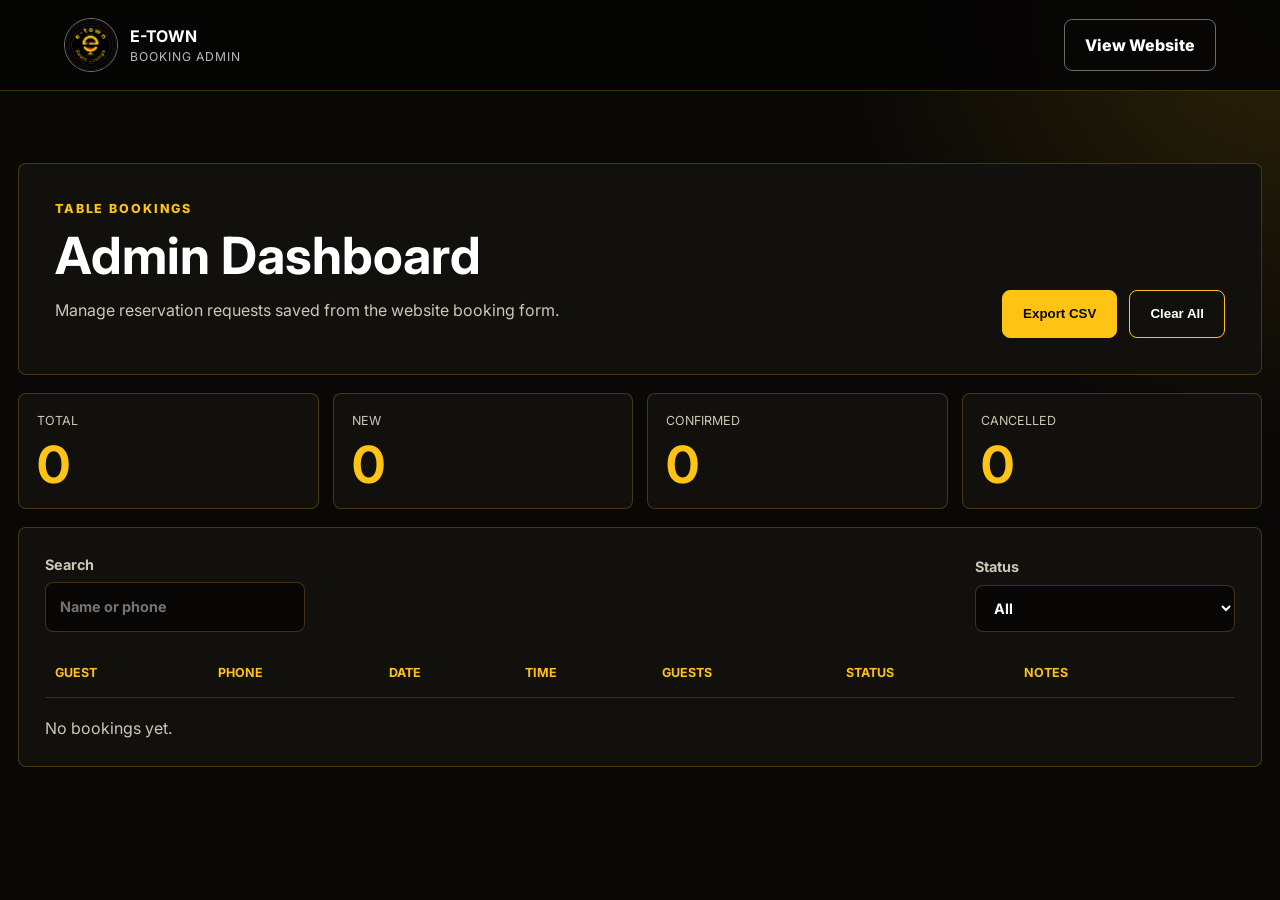
==== admin.html @ 135e71f3 "Add table booking admin dashboard" ====
<!DOCTYPE html>
<html lang="en">
  <head>
    <meta charset="UTF-8" />
    <meta name="viewport" content="width=device-width, initial-scale=1.0" />
    <title>E-TOWN Admin | Table Bookings</title>
    <link rel="preconnect" href="https://fonts.googleapis.com" />
    <link rel="preconnect" href="https://fonts.gstatic.com" crossorigin />
    <link
      href="https://fonts.googleapis.com/css2?family=Inter:wght@400;500;600;700;800&display=swap"
      rel="stylesheet"
    />
    <link rel="icon" href="assets/etown-logo-web.jpg" />
    <link rel="stylesheet" href="styles.css?v=logo-theme" />
  </head>
  <body class="admin-body">
    <header class="admin-header">
      <a class="brand" href="index.html" aria-label="Back to E-TOWN website">
        <img class="brand-logo" src="assets/etown-logo-web.jpg" alt="E-TOWN Resto Lounge logo" />
        <span>
          <strong>E-TOWN</strong>
          <small>Booking Admin</small>
        </span>
      </a>
      <a class="button secondary" href="index.html">View Website</a>
    </header>

    <main class="admin-shell">
      <section class="admin-hero">
        <div>
          <p class="eyebrow">Table Bookings</p>
          <h1>Admin Dashboard</h1>
          <p>Manage reservation requests saved from the website booking form.</p>
        </div>
        <div class="admin-actions">
          <button class="button primary" type="button" data-export>Export CSV</button>
          <button class="button dark" type="button" data-clear>Clear All</button>
        </div>
      </section>

      <section class="admin-stats" aria-label="Booking summary">
        <article>
          <span>Total</span>
          <strong data-stat="total">0</strong>
        </article>
        <article>
          <span>New</span>
          <strong data-stat="new">0</strong>
        </article>
        <article>
          <span>Confirmed</span>
          <strong data-stat="confirmed">0</strong>
        </article>
        <article>
          <span>Cancelled</span>
          <strong data-stat="cancelled">0</strong>
        </article>
      </section>

      <section class="admin-panel">
        <div class="admin-toolbar">
          <label>
            Search
            <input type="search" data-search placeholder="Name or phone" />
          </label>
          <label>
            Status
            <select data-filter>
              <option value="All">All</option>
              <option value="New">New</option>
              <option value="Confirmed">Confirmed</option>
              <option value="Cancelled">Cancelled</option>
            </select>
          </label>
        </div>

        <div class="booking-table-wrap">
          <table class="booking-table">
            <thead>
              <tr>
                <th>Guest</th>
                <th>Phone</th>
                <th>Date</th>
                <th>Time</th>
                <th>Guests</th>
                <th>Status</th>
                <th>Notes</th>
                <th></th>
              </tr>
            </thead>
            <tbody data-bookings></tbody>
          </table>
          <p class="empty-bookings" data-empty>No bookings yet.</p>
        </div>
      </section>
    </main>

    <script src="admin.js"></script>
  </body>
</html>
---- styles.css ----
:root {
  --ink: #050505;
  --paper: #090806;
  --panel: #11100d;
  --panel-soft: #17140f;
  --muted: #cfc6b8;
  --line: rgba(246, 184, 30, 0.24);
  --gold: #ffc313;
  --gold-deep: #c88a15;
  --charcoal: #0d0c0a;
  --cream: #15120d;
  --red: #c62020;
  --green: #ffc313;
  --shadow: 0 24px 70px rgba(0, 0, 0, 0.42);
}

* {
  box-sizing: border-box;
}

html {
  scroll-behavior: smooth;
}

body {
  margin: 0;
  background: var(--paper);
  color: #fff;
  font-family: Inter, Arial, sans-serif;
  line-height: 1.5;
}

a {
  color: inherit;
}

img {
  display: block;
  max-width: 100%;
}

.site-header {
  position: fixed;
  top: 0;
  left: 0;
  right: 0;
  z-index: 20;
  display: flex;
  align-items: center;
  justify-content: space-between;
  gap: 24px;
  padding: 18px clamp(18px, 5vw, 64px);
  color: #fff;
  border-bottom: 1px solid rgba(255, 195, 19, 0.28);
  background: rgba(5, 5, 5, 0.92);
  box-shadow: 0 12px 32px rgba(0, 0, 0, 0.34);
  backdrop-filter: blur(14px);
}

.brand {
  display: inline-flex;
  align-items: center;
  gap: 12px;
  text-decoration: none;
}

.brand-logo {
  width: 54px;
  height: 54px;
  border: 1px solid rgba(255, 255, 255, 0.44);
  border-radius: 50%;
  background: #000;
  object-fit: cover;
}

.brand strong,
.brand small {
  display: block;
}

.brand small {
  color: rgba(255, 255, 255, 0.72);
  font-size: 0.76rem;
  letter-spacing: 0.08em;
  text-transform: uppercase;
}

.site-nav {
  display: flex;
  align-items: center;
  gap: clamp(14px, 3vw, 30px);
  font-size: 0.95rem;
}

.site-nav a {
  text-decoration: none;
  color: rgba(255, 255, 255, 0.84);
}

.site-nav a:hover {
  color: #fff;
}

.nav-cta {
  border: 1px solid rgba(255, 255, 255, 0.42);
  border-radius: 8px;
  padding: 10px 15px;
}

.nav-toggle {
  display: none;
  border: 0;
  background: transparent;
  padding: 8px;
}

.nav-toggle span {
  display: block;
  width: 24px;
  height: 2px;
  margin: 5px 0;
  background: #fff;
}

.hero {
  position: relative;
  min-height: 100svh;
  display: grid;
  align-items: center;
  overflow: hidden;
  background: #090909;
}

.hero-slideshow,
.hero-slide {
  position: absolute;
  inset: 0;
}

.hero-slideshow {
  overflow: hidden;
}

.hero-slide {
  width: 100%;
  height: 100%;
  object-fit: cover;
  object-position: center;
  opacity: 0;
  transform: scale(1.04);
  transition: opacity 900ms ease, transform 5200ms ease;
}

.hero-slide.is-active {
  opacity: 1;
  transform: scale(1);
}

.hero-overlay {
  position: absolute;
  inset: 0;
  background:
    linear-gradient(90deg, rgba(0, 0, 0, 0.82) 0%, rgba(0, 0, 0, 0.52) 38%, rgba(0, 0, 0, 0.08) 100%),
    linear-gradient(0deg, rgba(0, 0, 0, 0.56), rgba(0, 0, 0, 0.1));
}

.hero-content {
  position: relative;
  z-index: 1;
  width: min(760px, calc(100% - 36px));
  margin-left: clamp(18px, 7vw, 90px);
  padding-top: 86px;
  color: #fff;
}

.eyebrow {
  margin: 0 0 12px;
  color: var(--gold);
  font-size: 0.78rem;
  font-weight: 800;
  letter-spacing: 0.15em;
  text-transform: uppercase;
}

h1,
h2,
h3,
p {
  margin-top: 0;
}

h1 {
  margin-bottom: 18px;
  font-size: clamp(2.6rem, 6vw, 5.2rem);
  line-height: 0.96;
  letter-spacing: 0;
}

h2 {
  margin-bottom: 16px;
  font-size: clamp(2rem, 4vw, 4.2rem);
  line-height: 1;
}

h3 {
  margin-bottom: 10px;
  font-size: 1.2rem;
}

.hero-copy {
  max-width: 620px;
  color: rgba(255, 255, 255, 0.82);
  font-size: clamp(1.05rem, 2vw, 1.35rem);
}

.hero-actions,
.site-footer div {
  display: flex;
  flex-wrap: wrap;
  gap: 12px;
}

.button {
  display: inline-flex;
  min-height: 48px;
  align-items: center;
  justify-content: center;
  border-radius: 8px;
  padding: 13px 20px;
  font-weight: 800;
  text-decoration: none;
  cursor: pointer;
}

.button.primary {
  border: 1px solid var(--gold);
  background: var(--gold);
  color: #090806;
}

.button.secondary {
  border: 1px solid rgba(255, 255, 255, 0.4);
  color: #fff;
}

.button.whatsapp {
  border: 1px solid #25d366;
  background: #25d366;
  color: #06130b;
}

.button.dark {
  border: 1px solid var(--gold);
  background: transparent;
  color: #fff;
}

.hero-facts {
  display: grid;
  grid-template-columns: repeat(3, minmax(0, 1fr));
  max-width: 720px;
  margin: 44px 0 0;
  border-top: 1px solid rgba(255, 255, 255, 0.2);
  padding-top: 20px;
  gap: 18px;
}

.hero-facts dt {
  color: rgba(255, 255, 255, 0.64);
  font-size: 0.8rem;
}

.hero-facts dd {
  margin: 4px 0 0;
  font-weight: 800;
}

.hero-dots {
  display: flex;
  gap: 8px;
  margin-top: 28px;
}

.hero-dots span {
  width: 28px;
  height: 4px;
  border-radius: 999px;
  background: rgba(255, 255, 255, 0.32);
  transition: background 240ms ease, width 240ms ease;
}

.hero-dots span.is-active {
  width: 44px;
  background: var(--gold);
}

.section,
.offer-section,
.split-section,
.gallery-section,
.visit-section,
.reserve-section {
  padding: clamp(68px, 10vw, 130px) clamp(18px, 5vw, 64px);
}

.section-heading {
  max-width: 760px;
  margin-bottom: 34px;
}

.section-heading p:not(.eyebrow),
.split-section p,
.visit-panel p,
.reserve-section p {
  color: var(--muted);
}

.experience-list p {
  color: var(--muted);
}

.offer-section {
  display: grid;
  grid-template-columns: minmax(280px, 0.9fr) minmax(300px, 1.1fr);
  gap: clamp(24px, 6vw, 72px);
  align-items: center;
  background: var(--ink);
  color: #fff;
}

.offer-copy p:not(.eyebrow) {
  color: rgba(255, 255, 255, 0.74);
}

.offer-copy h2 {
  max-width: 720px;
}

.offer-actions {
  display: flex;
  flex-wrap: wrap;
  gap: 12px;
  margin-top: 26px;
}

.offer-section > img,
.menu-poster > img {
  width: 100%;
  border-radius: 8px;
  box-shadow: var(--shadow);
}

.menu-poster {
  display: grid;
  grid-template-columns: minmax(0, 1fr) minmax(260px, 360px);
  gap: 24px;
  align-items: start;
  margin-top: 28px;
  border: 1px solid var(--line);
  border-radius: 8px;
  padding: clamp(16px, 3vw, 26px);
  background: linear-gradient(180deg, rgba(255, 195, 19, 0.08), rgba(255, 255, 255, 0.02));
  box-shadow: none;
}

.menu-poster-text-only {
  grid-template-columns: 1fr;
}

.menu-board {
  display: grid;
  grid-template-columns: repeat(3, minmax(0, 1fr));
  gap: 18px;
}

.menu-category {
  min-width: 0;
  border: 1px solid var(--line);
  border-radius: 8px;
  padding: 16px;
  background: var(--panel);
}

.menu-category:nth-child(1) {
  --food-image: url("assets/food-vegetarian.jpg");
}

.menu-category:nth-child(2) {
  --food-image: url("assets/food-chicken.jpg");
}

.menu-category:nth-child(3) {
  --food-image: url("assets/food-seafood.jpg");
}

.menu-category:nth-child(4) {
  --food-image: url("assets/food-rice-noodles.jpg");
}

.menu-category:nth-child(5) {
  --food-image: url("assets/food-beef.jpg");
}

.menu-category:nth-child(6) {
  --food-image: url("assets/food-mutton.jpg");
}

.menu-category:nth-child(7) {
  --food-image: url("assets/food-burger.jpg");
}

.menu-category:nth-child(8) {
  --food-image: url("assets/food-breads.jpg");
}

.menu-category:nth-child(9) {
  --food-image: url("assets/food-egg.jpg");
}

.menu-category h3 {
  margin: -16px -16px 14px;
  border-radius: 8px 8px 0 0;
  padding: 11px 14px;
  background: linear-gradient(90deg, var(--gold), #f7a90b);
  color: #080706;
  font-size: 1.05rem;
  line-height: 1;
  text-transform: uppercase;
}

.menu-category ul {
  display: grid;
  gap: 10px;
  margin: 0;
  padding: 0;
  list-style: none;
}

.menu-category li {
  display: grid;
  grid-template-columns: minmax(0, 1fr) auto;
  gap: 14px;
  align-items: end;
  min-height: 34px;
  border-bottom: 1px dotted rgba(255, 195, 19, 0.3);
  padding: 0 0 8px;
  color: rgba(255, 255, 255, 0.9);
  background: transparent;
  font-size: 0.88rem;
}

.menu-category li span {
  min-width: 0;
  overflow-wrap: anywhere;
  line-height: 1.25;
}

.menu-category li span::after {
  content: none;
}

.menu-category li b {
  min-width: 48px;
  text-align: right;
  color: var(--gold);
  font-variant-numeric: tabular-nums;
  line-height: 1.25;
  padding-left: 8px;
  white-space: nowrap;
  background: transparent;
  border-radius: 0;
  font-weight: 800;
}

.split-section {
  display: grid;
  grid-template-columns: minmax(240px, 0.8fr) minmax(320px, 1.2fr);
  gap: clamp(28px, 7vw, 88px);
  background:
    linear-gradient(135deg, rgba(255, 195, 19, 0.08), transparent 42%),
    var(--charcoal);
  color: #fff;
}

.split-section p {
  color: rgba(255, 255, 255, 0.7);
}

.experience-list {
  display: grid;
  gap: 16px;
}

.experience-list article {
  border-bottom: 1px solid rgba(255, 255, 255, 0.14);
  padding-bottom: 18px;
}

.gallery-section {
  background: #050505;
  color: #fff;
}

.gallery-section .section-heading p:not(.eyebrow) {
  color: rgba(255, 255, 255, 0.7);
}

.gallery-grid {
  display: grid;
  grid-template-columns: repeat(4, minmax(0, 1fr));
  grid-auto-rows: minmax(220px, 22vw);
  gap: 14px;
}

.gallery-item {
  position: relative;
  min-height: 220px;
  margin: 0;
  overflow: hidden;
  border-radius: 8px;
  background: #050505;
}

.gallery-item.large {
  grid-column: span 2;
  grid-row: span 2;
}

.gallery-item.wide {
  grid-column: span 2;
}

.gallery-item img {
  width: 100%;
  height: 100%;
  object-fit: cover;
  transition: transform 280ms ease;
}

.gallery-item:hover img {
  transform: scale(1.035);
}

.gallery-item figcaption {
  position: absolute;
  left: 14px;
  right: 14px;
  bottom: 14px;
  border-radius: 8px;
  padding: 10px 12px;
  color: #fff;
  background: rgba(0, 0, 0, 0.52);
  font-weight: 800;
}

.visit-section {
  display: grid;
  grid-template-columns: minmax(300px, 0.95fr) minmax(300px, 1.05fr);
  gap: 20px;
  align-items: stretch;
}

.visit-panel,
.map-card,
.reservation-form {
  border-radius: 8px;
}

.visit-panel {
  padding: clamp(28px, 5vw, 56px);
  border: 1px solid var(--line);
  background: var(--panel);
}

.visit-details {
  display: grid;
  grid-template-columns: repeat(4, minmax(0, 1fr));
  gap: 16px;
  margin-top: 28px;
}

.map-card {
  min-height: 420px;
  display: grid;
  align-content: end;
  padding: 32px;
  color: #fff;
  background:
    radial-gradient(circle at 22% 18%, rgba(198, 32, 32, 0.38), transparent 24%),
    linear-gradient(135deg, rgba(255, 195, 19, 0.24), rgba(5, 5, 5, 0.92)),
    repeating-linear-gradient(45deg, transparent 0 20px, rgba(255, 195, 19, 0.08) 20px 22px);
  box-shadow: var(--shadow);
}

.map-card span {
  color: var(--gold);
  font-weight: 800;
  text-transform: uppercase;
}

.map-card strong {
  font-size: clamp(2rem, 4vw, 4rem);
  line-height: 1;
}

.reserve-section {
  display: grid;
  grid-template-columns: minmax(260px, 0.8fr) minmax(320px, 1.2fr);
  gap: clamp(24px, 6vw, 76px);
  background:
    linear-gradient(135deg, rgba(198, 32, 32, 0.12), transparent 44%),
    var(--paper);
}

.reservation-form {
  display: grid;
  grid-template-columns: repeat(2, minmax(0, 1fr));
  gap: 14px;
  padding: clamp(20px, 4vw, 34px);
  border: 1px solid var(--line);
  background: var(--panel);
  box-shadow: var(--shadow);
}

label {
  display: grid;
  gap: 7px;
  color: var(--muted);
  font-size: 0.9rem;
  font-weight: 700;
}

input,
textarea,
select {
  width: 100%;
  border: 1px solid var(--line);
  border-radius: 8px;
  padding: 13px 14px;
  background: #080706;
  color: #fff;
  font: inherit;
}

input::placeholder,
textarea::placeholder {
  color: rgba(255, 255, 255, 0.44);
}

textarea {
  min-height: 112px;
  resize: vertical;
}

.full {
  grid-column: 1 / -1;
}

.form-status {
  grid-column: 1 / -1;
  min-height: 24px;
  margin: 0;
  color: var(--green);
  font-weight: 800;
}

.site-footer {
  display: flex;
  align-items: center;
  justify-content: space-between;
  gap: 18px;
  padding: 24px clamp(18px, 5vw, 64px);
  background: var(--ink);
  color: rgba(255, 255, 255, 0.76);
}

.site-footer a {
  text-decoration: none;
}

.floating-whatsapp {
  position: fixed;
  right: clamp(16px, 3vw, 34px);
  bottom: clamp(16px, 3vw, 34px);
  z-index: 30;
  display: grid;
  width: 58px;
  height: 58px;
  place-items: center;
  border: 0;
  border-radius: 50%;
  padding: 0;
  background: transparent;
  text-decoration: none;
  box-shadow: 0 16px 34px rgba(0, 0, 0, 0.38);
}

.floating-whatsapp img {
  width: 100%;
  height: 100%;
  object-fit: contain;
}

.admin-body {
  min-height: 100vh;
  background:
    radial-gradient(circle at top right, rgba(255, 195, 19, 0.14), transparent 28%),
    var(--paper);
}

.admin-header {
  display: flex;
  align-items: center;
  justify-content: space-between;
  gap: 18px;
  border-bottom: 1px solid var(--line);
  padding: 18px clamp(18px, 5vw, 64px);
  background: rgba(5, 5, 5, 0.92);
}

.admin-shell {
  width: min(1280px, calc(100% - 36px));
  margin: 0 auto;
  padding: clamp(32px, 6vw, 72px) 0;
}

.admin-hero,
.admin-panel,
.admin-stats article {
  border: 1px solid var(--line);
  border-radius: 8px;
  background: var(--panel);
}

.admin-hero {
  display: flex;
  align-items: end;
  justify-content: space-between;
  gap: 24px;
  padding: clamp(22px, 4vw, 36px);
}

.admin-hero h1 {
  font-size: clamp(2rem, 4vw, 4rem);
}

.admin-hero p:not(.eyebrow) {
  color: var(--muted);
}

.admin-actions,
.admin-toolbar {
  display: flex;
  flex-wrap: wrap;
  gap: 12px;
}

.admin-stats {
  display: grid;
  grid-template-columns: repeat(4, minmax(0, 1fr));
  gap: 14px;
  margin: 18px 0;
}

.admin-stats article {
  padding: 18px;
}

.admin-stats span,
.booking-table small {
  display: block;
  color: var(--muted);
  font-size: 0.78rem;
  text-transform: uppercase;
}

.admin-stats strong {
  display: block;
  color: var(--gold);
  font-size: clamp(2rem, 4vw, 3.3rem);
  line-height: 1;
  margin-top: 8px;
}

.admin-panel {
  padding: clamp(16px, 3vw, 26px);
}

.admin-toolbar {
  align-items: end;
  justify-content: space-between;
  margin-bottom: 18px;
}

.admin-toolbar label {
  min-width: min(100%, 260px);
}

.booking-table-wrap {
  overflow-x: auto;
}

.booking-table {
  width: 100%;
  min-width: 980px;
  border-collapse: collapse;
}

.booking-table th,
.booking-table td {
  border-bottom: 1px solid rgba(255, 195, 19, 0.18);
  padding: 14px 10px;
  text-align: left;
  vertical-align: top;
}

.booking-table th {
  color: var(--gold);
  font-size: 0.78rem;
  text-transform: uppercase;
}

.booking-table td {
  color: rgba(255, 255, 255, 0.88);
}

.booking-table select {
  min-width: 140px;
  padding: 9px 10px;
}

.table-action {
  border: 1px solid rgba(198, 32, 32, 0.6);
  border-radius: 8px;
  padding: 9px 12px;
  background: rgba(198, 32, 32, 0.16);
  color: #fff;
  cursor: pointer;
}

.empty-bookings {
  margin: 18px 0 0;
  color: var(--muted);
}

@media (max-width: 920px) {
  .menu-board,
  .admin-stats,
  .visit-details {
    grid-template-columns: repeat(2, minmax(0, 1fr));
  }

  .split-section,
  .offer-section,
  .gallery-grid,
  .visit-section,
  .reserve-section {
    grid-template-columns: 1fr;
  }

  .gallery-item.large,
  .gallery-item.wide {
    grid-column: span 1;
    grid-row: span 1;
  }
}

@media (max-width: 700px) {
  .site-header {
    padding: 14px 18px;
  }

  .nav-toggle {
    display: block;
  }

  .site-nav {
    position: absolute;
    top: 72px;
    left: 18px;
    right: 18px;
    display: none;
    flex-direction: column;
    align-items: stretch;
    gap: 0;
    border: 1px solid rgba(255, 255, 255, 0.18);
    border-radius: 8px;
    padding: 8px;
    background: rgba(20, 16, 12, 0.96);
  }

  .site-nav.is-open {
    display: flex;
  }

  .site-nav a {
    padding: 12px;
  }

  .nav-cta {
    margin-top: 6px;
  }

  .hero-content {
    margin: 0 auto;
  }

  .hero-facts,
  .menu-poster,
  .visit-details,
  .reservation-form {
    grid-template-columns: 1fr;
  }

  .site-footer {
    align-items: flex-start;
    flex-direction: column;
  }

  .admin-header,
  .admin-hero {
    align-items: flex-start;
    flex-direction: column;
  }
}

@media (max-width: 480px) {
  .menu-board {
    grid-template-columns: 1fr;
  }

  .admin-stats {
    grid-template-columns: 1fr;
  }

  .floating-whatsapp {
    right: 16px;
    bottom: 16px;
    width: 54px;
    height: 54px;
  }
}
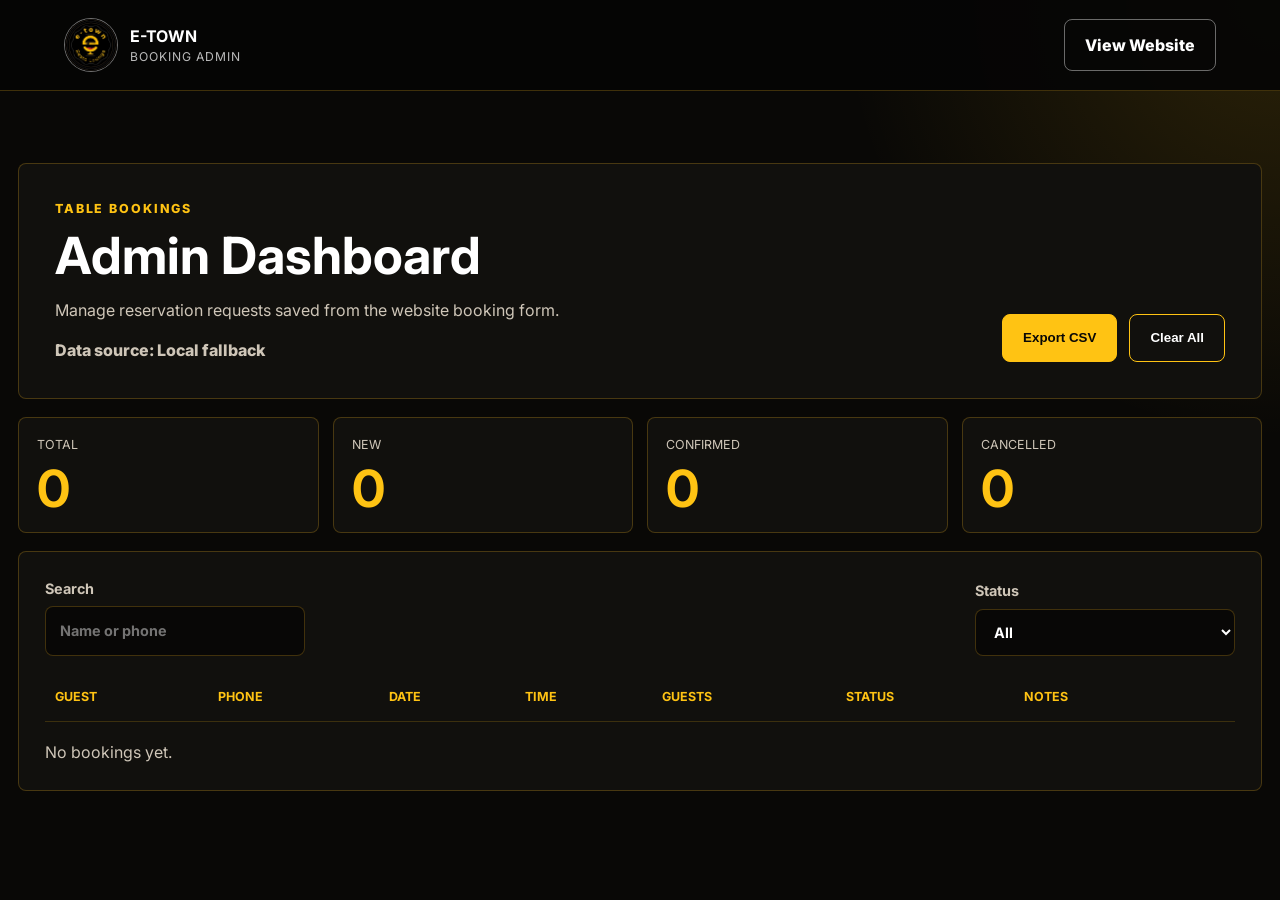
==== commit ae728be6: "Connect bookings to Supabase" ====
--- a/admin.html
+++ b/admin.html
@@ -31,6 +31,7 @@
           <p class="eyebrow">Table Bookings</p>
           <h1>Admin Dashboard</h1>
           <p>Manage reservation requests saved from the website booking form.</p>
+          <p class="admin-source" data-source>Connecting to Supabase...</p>
         </div>
         <div class="admin-actions">
           <button class="button primary" type="button" data-export>Export CSV</button>
@@ -95,6 +96,7 @@
       </section>
     </main>
 
+    <script src="supabase.js"></script>
     <script src="admin.js"></script>
   </body>
 </html>
--- a/styles.css
+++ b/styles.css
@@ -748,6 +748,12 @@
   color: var(--muted);
 }
 
+.admin-source {
+  margin: 12px 0 0;
+  color: var(--gold);
+  font-weight: 800;
+}
+
 .admin-actions,
 .admin-toolbar {
   display: flex;
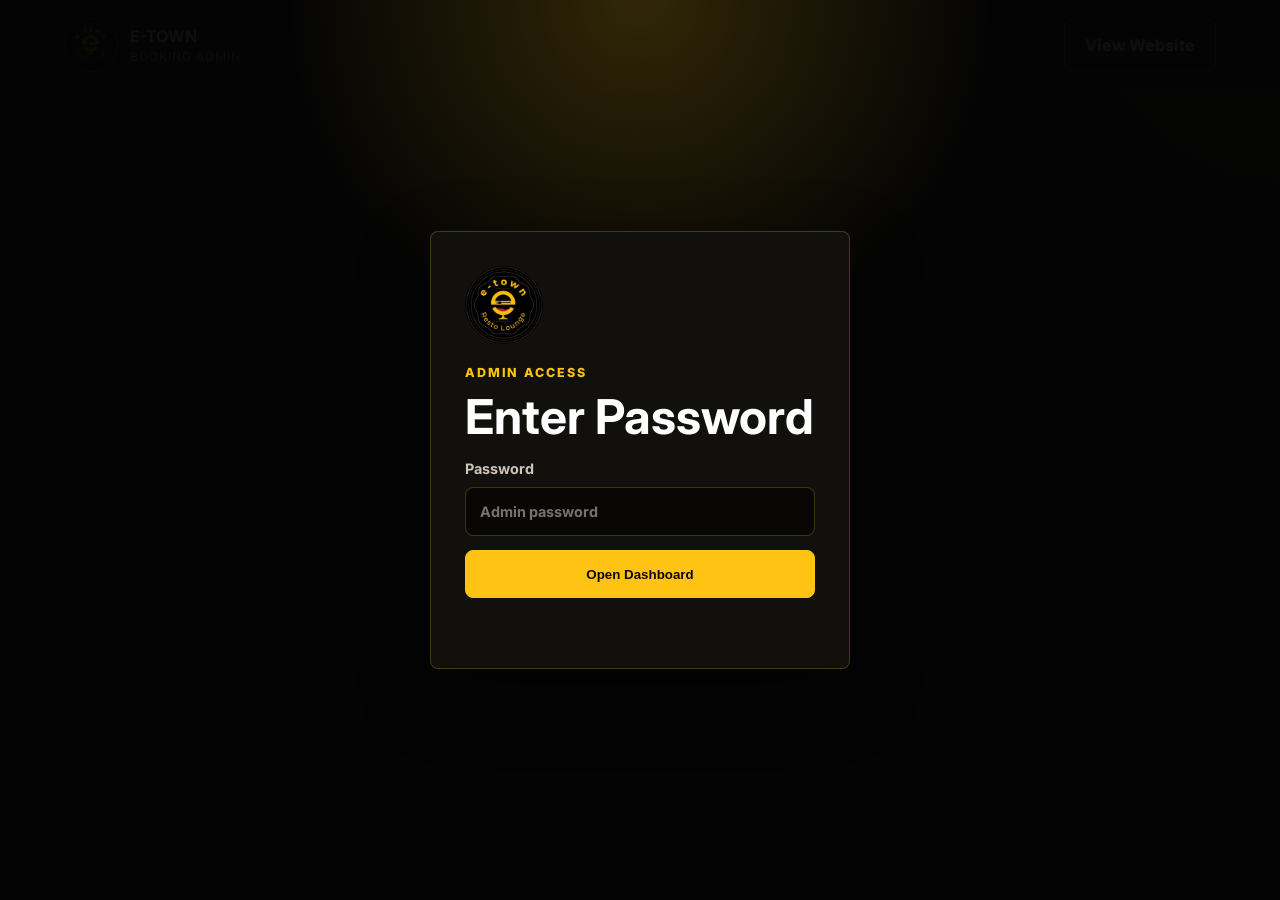
==== commit beb884b5: "Add admin dashboard password gate" ====
--- a/admin.html
+++ b/admin.html
@@ -14,6 +14,20 @@
     <link rel="stylesheet" href="styles.css?v=logo-theme" />
   </head>
   <body class="admin-body">
+    <section class="admin-login" data-admin-login>
+      <form class="admin-login-card" data-admin-login-form>
+        <img src="assets/etown-logo-web.jpg" alt="E-TOWN Resto Lounge logo" />
+        <p class="eyebrow">Admin Access</p>
+        <h1>Enter Password</h1>
+        <label>
+          Password
+          <input type="password" name="adminPassword" placeholder="Admin password" autocomplete="current-password" required />
+        </label>
+        <button class="button primary" type="submit">Open Dashboard</button>
+        <p class="admin-login-error" data-admin-login-error role="alert"></p>
+      </form>
+    </section>
+
     <header class="admin-header">
       <a class="brand" href="index.html" aria-label="Back to E-TOWN website">
         <img class="brand-logo" src="assets/etown-logo-web.jpg" alt="E-TOWN Resto Lounge logo" />
@@ -25,7 +39,7 @@
       <a class="button secondary" href="index.html">View Website</a>
     </header>
 
-    <main class="admin-shell">
+    <main class="admin-shell" data-admin-dashboard hidden>
       <section class="admin-hero">
         <div>
           <p class="eyebrow">Table Bookings</p>
--- a/styles.css
+++ b/styles.css
@@ -849,6 +849,55 @@
   color: var(--muted);
 }
 
+.admin-login {
+  position: fixed;
+  inset: 0;
+  z-index: 100;
+  display: grid;
+  place-items: center;
+  padding: 18px;
+  background:
+    radial-gradient(circle at top, rgba(255, 195, 19, 0.18), transparent 32%),
+    rgba(5, 5, 5, 0.96);
+}
+
+.admin-login[hidden],
+.admin-shell[hidden] {
+  display: none;
+}
+
+.admin-login-card {
+  width: min(420px, 100%);
+  border: 1px solid var(--line);
+  border-radius: 8px;
+  padding: clamp(22px, 5vw, 34px);
+  background: var(--panel);
+  box-shadow: var(--shadow);
+}
+
+.admin-login-card img {
+  width: 78px;
+  height: 78px;
+  border-radius: 50%;
+  margin-bottom: 20px;
+}
+
+.admin-login-card h1 {
+  font-size: clamp(2rem, 6vw, 3rem);
+}
+
+.admin-login-card .button {
+  width: 100%;
+  margin-top: 14px;
+}
+
+.admin-login-error {
+  min-height: 24px;
+  margin: 12px 0 0;
+  color: #ff6b6b;
+  font-weight: 800;
+}
+
 @media (max-width: 920px) {
   .menu-board,
   .admin-stats,
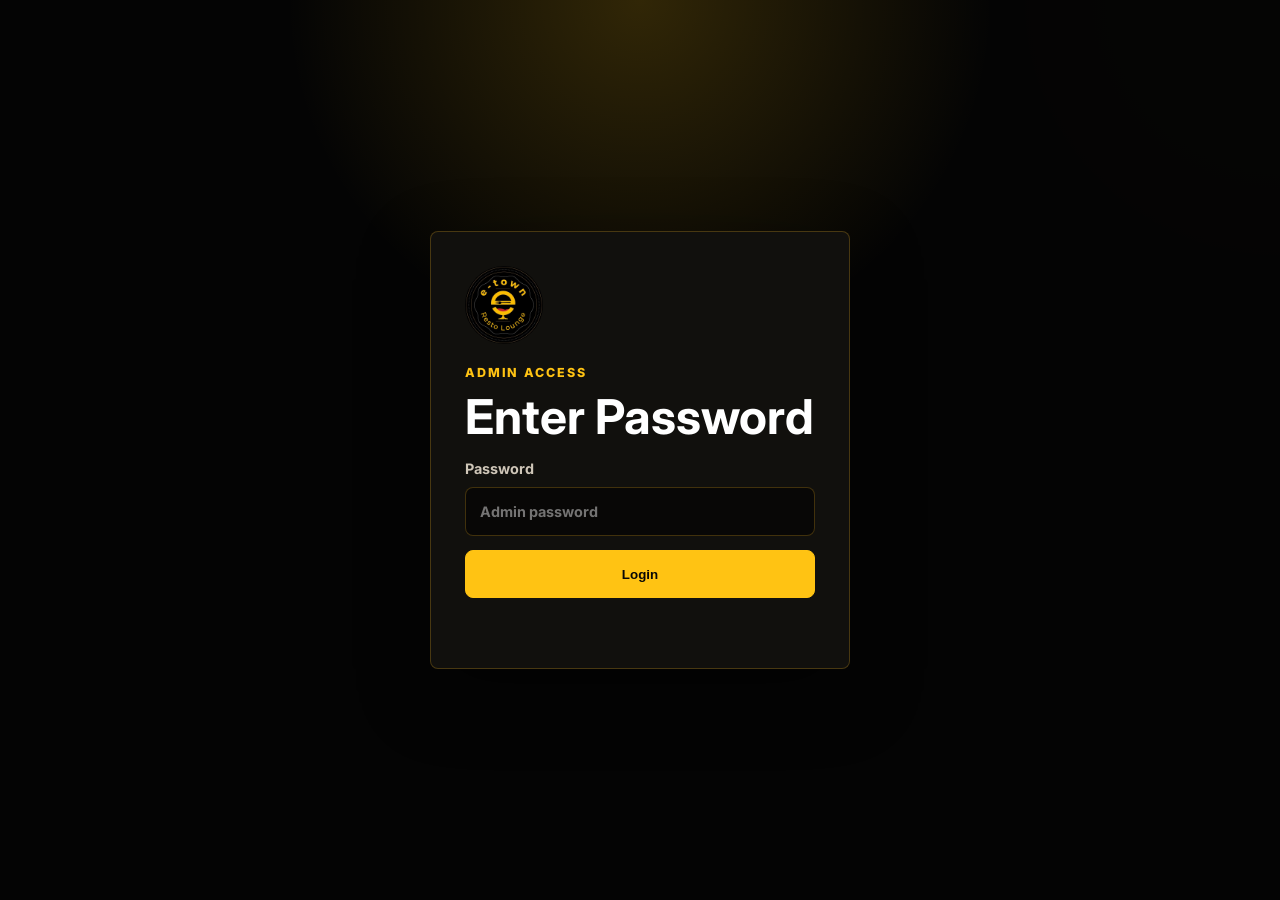
==== commit 9b720ac1: "Add admin login logout controls" ====
--- a/admin.html
+++ b/admin.html
@@ -23,12 +23,12 @@
           Password
           <input type="password" name="adminPassword" placeholder="Admin password" autocomplete="current-password" required />
         </label>
-        <button class="button primary" type="submit">Open Dashboard</button>
+        <button class="button primary" type="submit">Login</button>
         <p class="admin-login-error" data-admin-login-error role="alert"></p>
       </form>
     </section>
 
-    <header class="admin-header">
+    <header class="admin-header" data-admin-header hidden>
       <a class="brand" href="index.html" aria-label="Back to E-TOWN website">
         <img class="brand-logo" src="assets/etown-logo-web.jpg" alt="E-TOWN Resto Lounge logo" />
         <span>
@@ -36,7 +36,10 @@
           <small>Booking Admin</small>
         </span>
       </a>
-      <a class="button secondary" href="index.html">View Website</a>
+      <div class="admin-header-actions">
+        <a class="button secondary" href="index.html">View Website</a>
+        <button class="button dark" type="button" data-admin-logout>Logout</button>
+      </div>
     </header>
 
     <main class="admin-shell" data-admin-dashboard hidden>
--- a/styles.css
+++ b/styles.css
@@ -862,8 +862,17 @@
 }
 
 .admin-login[hidden],
+.admin-header[hidden],
 .admin-shell[hidden] {
   display: none;
+}
+
+.admin-header-actions {
+  display: flex;
+  align-items: center;
+  flex-wrap: wrap;
+  justify-content: flex-end;
+  gap: 10px;
 }
 
 .admin-login-card {
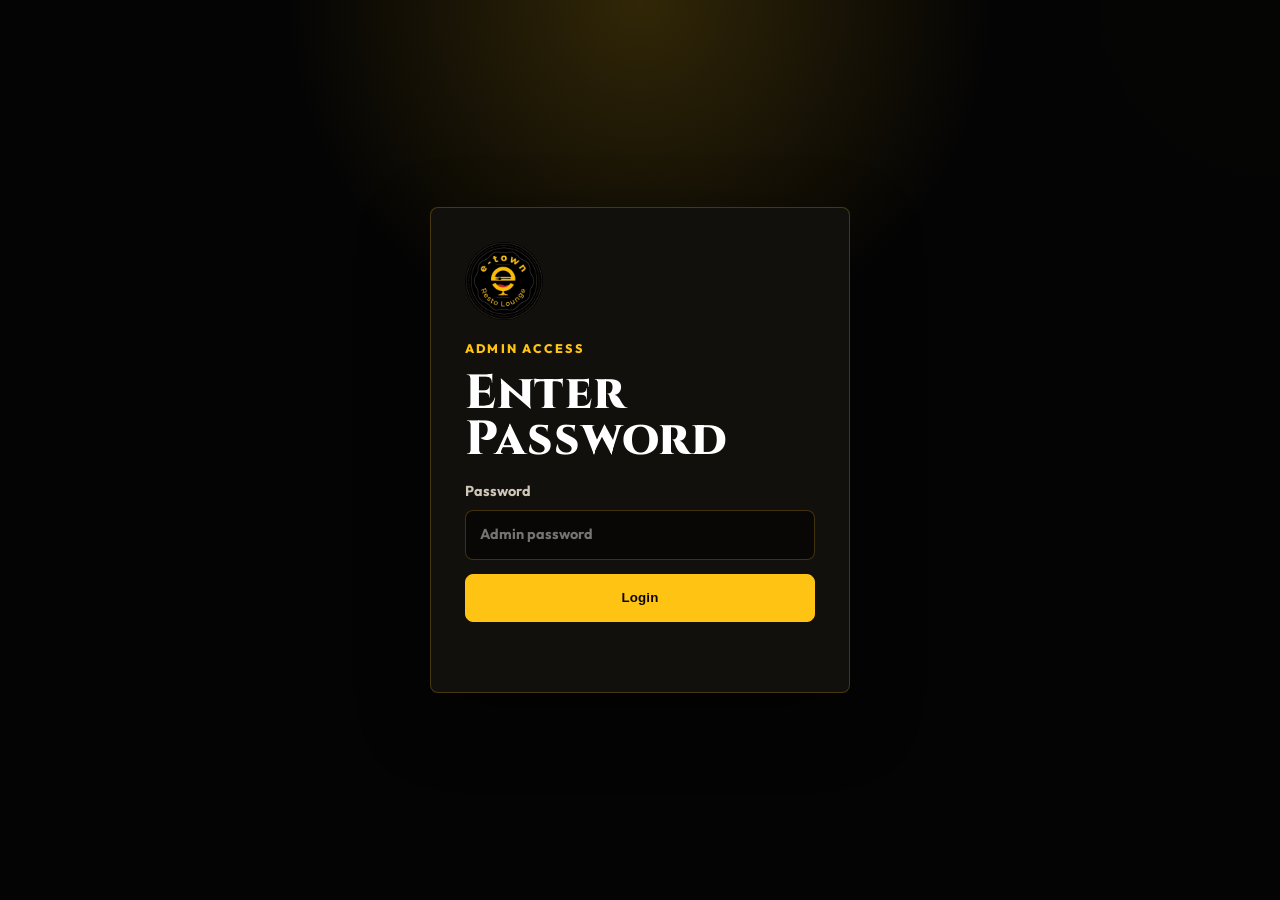
==== commit 400724cb: "Update website typography" ====
--- a/admin.html
+++ b/admin.html
@@ -7,7 +7,7 @@
     <link rel="preconnect" href="https://fonts.googleapis.com" />
     <link rel="preconnect" href="https://fonts.gstatic.com" crossorigin />
     <link
-      href="https://fonts.googleapis.com/css2?family=Inter:wght@400;500;600;700;800&display=swap"
+      href="https://fonts.googleapis.com/css2?family=Cinzel:wght@600;700;800&family=Outfit:wght@400;500;600;700;800&display=swap"
       rel="stylesheet"
     />
     <link rel="icon" href="assets/etown-logo-web.jpg" />
@@ -28,20 +28,6 @@
       </form>
     </section>
 
-    <header class="admin-header" data-admin-header hidden>
-      <a class="brand" href="index.html" aria-label="Back to E-TOWN website">
-        <img class="brand-logo" src="assets/etown-logo-web.jpg" alt="E-TOWN Resto Lounge logo" />
-        <span>
-          <strong>E-TOWN</strong>
-          <small>Booking Admin</small>
-        </span>
-      </a>
-      <div class="admin-header-actions">
-        <a class="button secondary" href="index.html">View Website</a>
-        <button class="button dark" type="button" data-admin-logout>Logout</button>
-      </div>
-    </header>
-
     <main class="admin-shell" data-admin-dashboard hidden>
       <section class="admin-hero">
         <div>
@@ -51,8 +37,10 @@
           <p class="admin-source" data-source>Connecting to Supabase...</p>
         </div>
         <div class="admin-actions">
+          <a class="button secondary" href="index.html">View Website</a>
           <button class="button primary" type="button" data-export>Export CSV</button>
           <button class="button dark" type="button" data-clear>Clear All</button>
+          <button class="button dark" type="button" data-admin-logout>Logout</button>
         </div>
       </section>
 
--- a/styles.css
+++ b/styles.css
@@ -12,6 +12,8 @@
   --red: #c62020;
   --green: #ffc313;
   --shadow: 0 24px 70px rgba(0, 0, 0, 0.42);
+  --font-body: "Outfit", Arial, sans-serif;
+  --font-display: "Cinzel", Georgia, serif;
 }
 
 * {
@@ -26,7 +28,7 @@
   margin: 0;
   background: var(--paper);
   color: #fff;
-  font-family: Inter, Arial, sans-serif;
+  font-family: var(--font-body);
   line-height: 1.5;
 }
 
@@ -85,11 +87,18 @@
   text-transform: uppercase;
 }
 
+.brand strong {
+  font-family: var(--font-display);
+  font-weight: 800;
+  letter-spacing: 0.02em;
+}
+
 .site-nav {
   display: flex;
   align-items: center;
   gap: clamp(14px, 3vw, 30px);
   font-size: 0.95rem;
+  font-weight: 700;
 }
 
 .site-nav a {
@@ -178,7 +187,7 @@
   color: var(--gold);
   font-size: 0.78rem;
   font-weight: 800;
-  letter-spacing: 0.15em;
+  letter-spacing: 0.18em;
   text-transform: uppercase;
 }
 
@@ -191,20 +200,26 @@
 
 h1 {
   margin-bottom: 18px;
+  font-family: var(--font-display);
   font-size: clamp(2.6rem, 6vw, 5.2rem);
+  font-weight: 800;
   line-height: 0.96;
-  letter-spacing: 0;
+  letter-spacing: 0.015em;
 }
 
 h2 {
   margin-bottom: 16px;
+  font-family: var(--font-display);
   font-size: clamp(2rem, 4vw, 4.2rem);
+  font-weight: 700;
   line-height: 1;
+  letter-spacing: 0.01em;
 }
 
 h3 {
   margin-bottom: 10px;
   font-size: 1.2rem;
+  font-weight: 800;
 }
 
 .hero-copy {
@@ -228,6 +243,7 @@
   border-radius: 8px;
   padding: 13px 20px;
   font-weight: 800;
+  letter-spacing: 0.01em;
   text-decoration: none;
   cursor: pointer;
 }
@@ -292,6 +308,77 @@
 .hero-dots span.is-active {
   width: 44px;
   background: var(--gold);
+}
+
+.offer-popup {
+  position: absolute;
+  right: clamp(18px, 5vw, 70px);
+  top: 50%;
+  z-index: 2;
+  width: min(380px, calc(100% - 36px));
+  border: 1px solid rgba(255, 195, 19, 0.55);
+  border-radius: 8px;
+  padding: 26px;
+  background: rgba(5, 5, 5, 0.88);
+  color: #fff;
+  box-shadow: 0 24px 70px rgba(0, 0, 0, 0.48);
+  backdrop-filter: blur(14px);
+  transform: translateY(-50%);
+  animation: offerPopupIn 520ms ease both;
+}
+
+.offer-popup[hidden] {
+  display: none;
+}
+
+.offer-popup-close {
+  position: absolute;
+  top: 10px;
+  right: 10px;
+  display: grid;
+  width: 34px;
+  height: 34px;
+  place-items: center;
+  border: 1px solid rgba(255, 255, 255, 0.24);
+  border-radius: 50%;
+  background: transparent;
+  color: #fff;
+  font-size: 1.5rem;
+  line-height: 1;
+  cursor: pointer;
+}
+
+.offer-popup h2 {
+  max-width: 290px;
+  margin-bottom: 10px;
+  font-size: clamp(1.8rem, 4vw, 2.7rem);
+}
+
+.offer-popup p:not(.eyebrow) {
+  margin-bottom: 18px;
+  color: rgba(255, 255, 255, 0.76);
+}
+
+.offer-popup-actions {
+  display: flex;
+  flex-wrap: wrap;
+  gap: 10px;
+}
+
+.offer-popup-actions .button {
+  flex: 1 1 140px;
+}
+
+@keyframes offerPopupIn {
+  from {
+    opacity: 0;
+    transform: translate(24px, -50%) scale(0.96);
+  }
+
+  to {
+    opacity: 1;
+    transform: translate(0, -50%) scale(1);
+  }
 }
 
 .section,
@@ -423,8 +510,10 @@
   padding: 11px 14px;
   background: linear-gradient(90deg, var(--gold), #f7a90b);
   color: #080706;
+  font-family: var(--font-body);
   font-size: 1.05rem;
   line-height: 1;
+  letter-spacing: 0.04em;
   text-transform: uppercase;
 }
 
@@ -708,16 +797,6 @@
     var(--paper);
 }
 
-.admin-header {
-  display: flex;
-  align-items: center;
-  justify-content: space-between;
-  gap: 18px;
-  border-bottom: 1px solid var(--line);
-  padding: 18px clamp(18px, 5vw, 64px);
-  background: rgba(5, 5, 5, 0.92);
-}
-
 .admin-shell {
   width: min(1280px, calc(100% - 36px));
   margin: 0 auto;
@@ -823,6 +902,7 @@
 .booking-table th {
   color: var(--gold);
   font-size: 0.78rem;
+  letter-spacing: 0.08em;
   text-transform: uppercase;
 }
 
@@ -862,17 +942,8 @@
 }
 
 .admin-login[hidden],
-.admin-header[hidden],
 .admin-shell[hidden] {
   display: none;
-}
-
-.admin-header-actions {
-  display: flex;
-  align-items: center;
-  flex-wrap: wrap;
-  justify-content: flex-end;
-  gap: 10px;
 }
 
 .admin-login-card {
@@ -926,6 +997,15 @@
   .gallery-item.wide {
     grid-column: span 1;
     grid-row: span 1;
+  }
+
+  .offer-popup {
+    top: auto;
+    right: 50%;
+    bottom: 22px;
+    width: min(520px, calc(100% - 36px));
+    transform: translateX(50%);
+    animation-name: offerPopupMobileIn;
   }
 }
 
@@ -969,6 +1049,23 @@
     margin: 0 auto;
   }
 
+  .offer-popup {
+    position: fixed;
+    right: 50%;
+    bottom: 14px;
+    width: calc(100% - 28px);
+    padding: 20px;
+    transform: translateX(50%);
+  }
+
+  .offer-popup h2 {
+    max-width: 240px;
+  }
+
+  .offer-popup-actions .button {
+    flex-basis: 100%;
+  }
+
   .hero-facts,
   .menu-poster,
   .visit-details,
@@ -981,10 +1078,27 @@
     flex-direction: column;
   }
 
-  .admin-header,
   .admin-hero {
     align-items: flex-start;
     flex-direction: column;
+  }
+}
+
+@keyframes offerPopupMobileIn {
+  from {
+    opacity: 0;
+    transform: translate(50%, 24px) scale(0.96);
+  }
+
+  to {
+    opacity: 1;
+    transform: translate(50%, 0) scale(1);
+  }
+}
+
+@media (prefers-reduced-motion: reduce) {
+  .offer-popup {
+    animation: none;
   }
 }
 
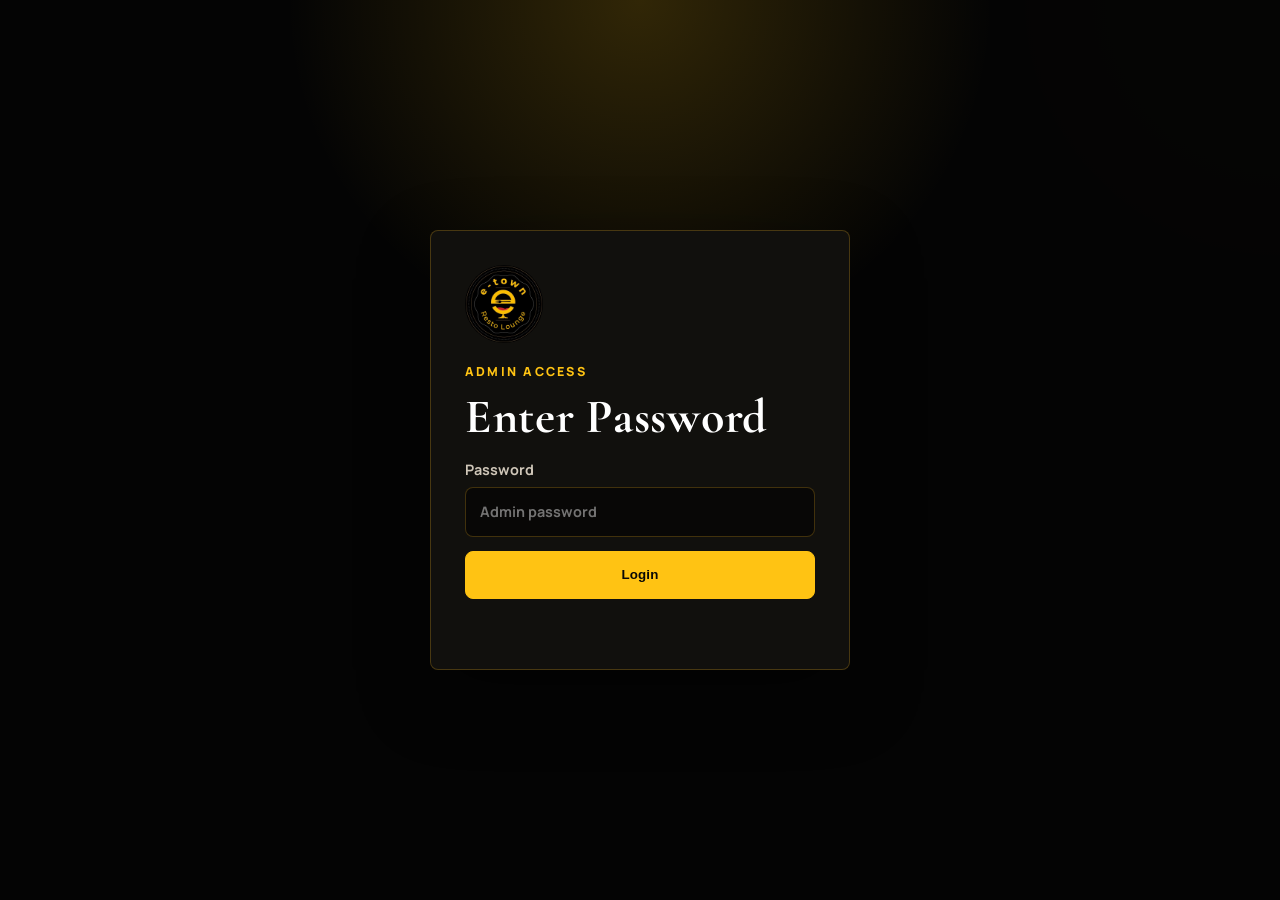
==== commit b0cc0e94: "Refresh website font pairing" ====
--- a/admin.html
+++ b/admin.html
@@ -7,7 +7,7 @@
     <link rel="preconnect" href="https://fonts.googleapis.com" />
     <link rel="preconnect" href="https://fonts.gstatic.com" crossorigin />
     <link
-      href="https://fonts.googleapis.com/css2?family=Cinzel:wght@600;700;800&family=Outfit:wght@400;500;600;700;800&display=swap"
+      href="https://fonts.googleapis.com/css2?family=Cormorant+Garamond:wght@600;700&family=Manrope:wght@400;500;600;700;800&display=swap"
       rel="stylesheet"
     />
     <link rel="icon" href="assets/etown-logo-web.jpg" />
--- a/styles.css
+++ b/styles.css
@@ -12,8 +12,8 @@
   --red: #c62020;
   --green: #ffc313;
   --shadow: 0 24px 70px rgba(0, 0, 0, 0.42);
-  --font-body: "Outfit", Arial, sans-serif;
-  --font-display: "Cinzel", Georgia, serif;
+  --font-body: "Manrope", Arial, sans-serif;
+  --font-display: "Cormorant Garamond", Georgia, serif;
 }
 
 * {
@@ -89,8 +89,9 @@
 
 .brand strong {
   font-family: var(--font-display);
-  font-weight: 800;
-  letter-spacing: 0.02em;
+  font-size: 1.35rem;
+  font-weight: 700;
+  letter-spacing: 0.03em;
 }
 
 .site-nav {
@@ -176,7 +177,7 @@
 .hero-content {
   position: relative;
   z-index: 1;
-  width: min(760px, calc(100% - 36px));
+  width: min(720px, calc(100% - 36px));
   margin-left: clamp(18px, 7vw, 90px);
   padding-top: 86px;
   color: #fff;
@@ -201,18 +202,18 @@
 h1 {
   margin-bottom: 18px;
   font-family: var(--font-display);
-  font-size: clamp(2.6rem, 6vw, 5.2rem);
-  font-weight: 800;
-  line-height: 0.96;
+  font-size: clamp(2.55rem, 5.2vw, 4.55rem);
+  font-weight: 700;
+  line-height: 0.98;
   letter-spacing: 0.015em;
 }
 
 h2 {
   margin-bottom: 16px;
   font-family: var(--font-display);
-  font-size: clamp(2rem, 4vw, 4.2rem);
+  font-size: clamp(2.15rem, 4.3vw, 4.45rem);
   font-weight: 700;
-  line-height: 1;
+  line-height: 0.98;
   letter-spacing: 0.01em;
 }
 
@@ -1049,6 +1050,12 @@
     margin: 0 auto;
   }
 
+  .hero-content h1 {
+    max-width: 540px;
+    font-size: clamp(2.15rem, 12vw, 3.4rem);
+    line-height: 1.05;
+  }
+
   .offer-popup {
     position: fixed;
     right: 50%;
@@ -1096,9 +1103,53 @@
   }
 }
 
+.scroll-reveal {
+  opacity: 0;
+  filter: blur(8px);
+  transform: translateY(34px) scale(0.98);
+  transition:
+    opacity 720ms ease,
+    filter 720ms ease,
+    transform 720ms ease;
+  will-change: opacity, filter, transform;
+}
+
+.scroll-reveal.is-visible {
+  opacity: 1;
+  filter: blur(0);
+  transform: translateY(0) scale(1);
+}
+
+.menu-category:nth-child(2),
+.gallery-item:nth-child(2),
+.experience-list article:nth-child(2) {
+  transition-delay: 80ms;
+}
+
+.menu-category:nth-child(3),
+.gallery-item:nth-child(3),
+.experience-list article:nth-child(3) {
+  transition-delay: 150ms;
+}
+
+.menu-category:nth-child(4),
+.gallery-item:nth-child(4) {
+  transition-delay: 220ms;
+}
+
+.menu-category:nth-child(5),
+.gallery-item:nth-child(5) {
+  transition-delay: 290ms;
+}
+
 @media (prefers-reduced-motion: reduce) {
-  .offer-popup {
+  .offer-popup,
+  .scroll-reveal {
     animation: none;
+    opacity: 1;
+    filter: none;
+    transform: none;
+    transition: none;
   }
 }
 
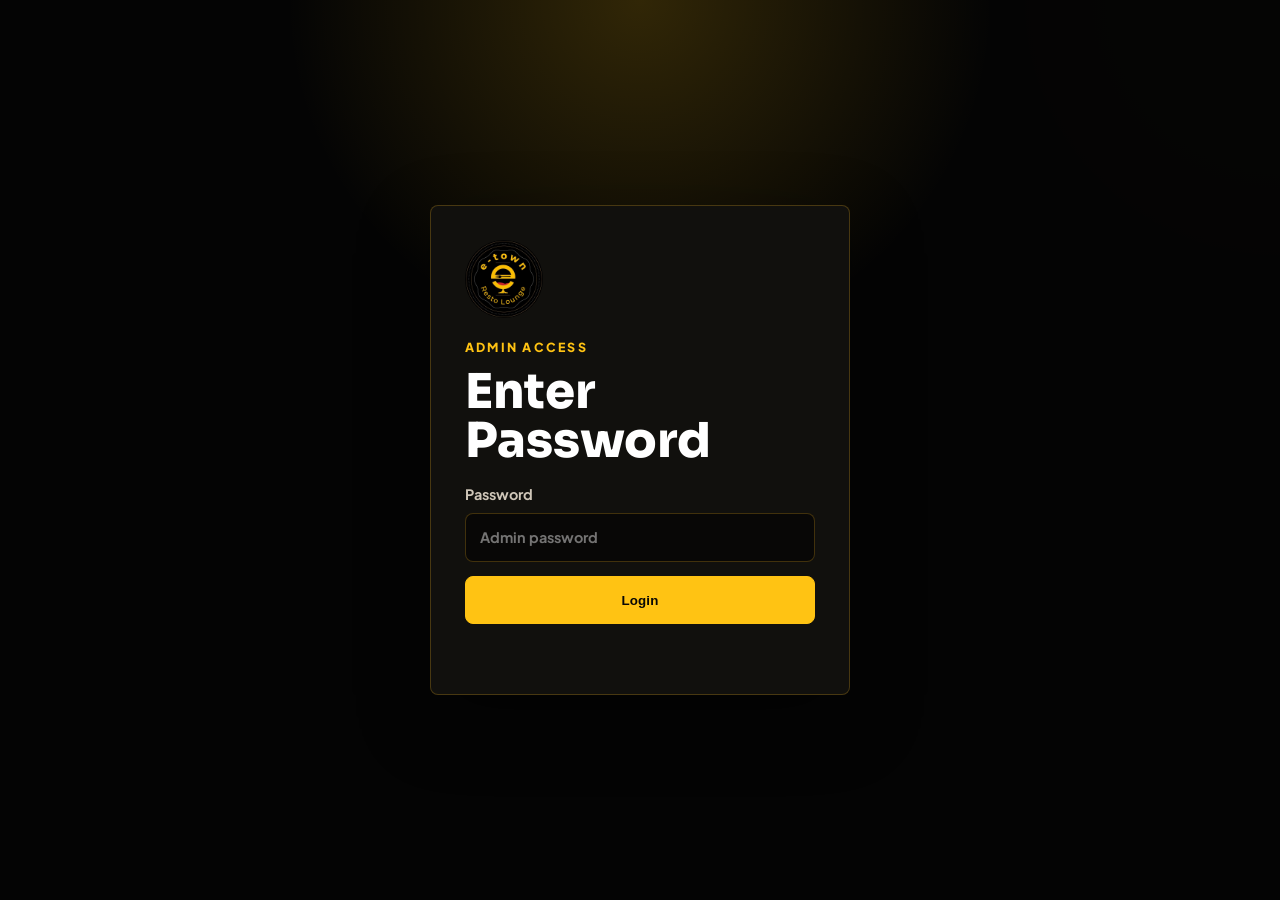
==== commit 4e799993: "Switch to modern sans-serif typography" ====
--- a/admin.html
+++ b/admin.html
@@ -7,7 +7,7 @@
     <link rel="preconnect" href="https://fonts.googleapis.com" />
     <link rel="preconnect" href="https://fonts.gstatic.com" crossorigin />
     <link
-      href="https://fonts.googleapis.com/css2?family=Cormorant+Garamond:wght@600;700&family=Manrope:wght@400;500;600;700;800&display=swap"
+      href="https://fonts.googleapis.com/css2?family=Plus+Jakarta+Sans:wght@400;500;600;700;800&family=Sora:wght@500;600;700;800&display=swap"
       rel="stylesheet"
     />
     <link rel="icon" href="assets/etown-logo-web.jpg" />
--- a/styles.css
+++ b/styles.css
@@ -12,8 +12,8 @@
   --red: #c62020;
   --green: #ffc313;
   --shadow: 0 24px 70px rgba(0, 0, 0, 0.42);
-  --font-body: "Manrope", Arial, sans-serif;
-  --font-display: "Cormorant Garamond", Georgia, serif;
+  --font-body: "Plus Jakarta Sans", Arial, sans-serif;
+  --font-display: "Sora", Arial, sans-serif;
 }
 
 * {
@@ -89,9 +89,9 @@
 
 .brand strong {
   font-family: var(--font-display);
-  font-size: 1.35rem;
-  font-weight: 700;
-  letter-spacing: 0.03em;
+  font-size: 1.18rem;
+  font-weight: 800;
+  letter-spacing: 0.01em;
 }
 
 .site-nav {
@@ -202,19 +202,19 @@
 h1 {
   margin-bottom: 18px;
   font-family: var(--font-display);
-  font-size: clamp(2.55rem, 5.2vw, 4.55rem);
-  font-weight: 700;
-  line-height: 0.98;
-  letter-spacing: 0.015em;
+  font-size: clamp(2.25rem, 4.4vw, 4rem);
+  font-weight: 800;
+  line-height: 1.02;
+  letter-spacing: 0;
 }
 
 h2 {
   margin-bottom: 16px;
   font-family: var(--font-display);
-  font-size: clamp(2.15rem, 4.3vw, 4.45rem);
+  font-size: clamp(2rem, 3.8vw, 3.9rem);
   font-weight: 700;
-  line-height: 0.98;
-  letter-spacing: 0.01em;
+  line-height: 1.04;
+  letter-spacing: 0;
 }
 
 h3 {
@@ -1051,8 +1051,8 @@
   }
 
   .hero-content h1 {
-    max-width: 540px;
-    font-size: clamp(2.15rem, 12vw, 3.4rem);
+    max-width: 520px;
+    font-size: clamp(2rem, 10.5vw, 3.15rem);
     line-height: 1.05;
   }
 
